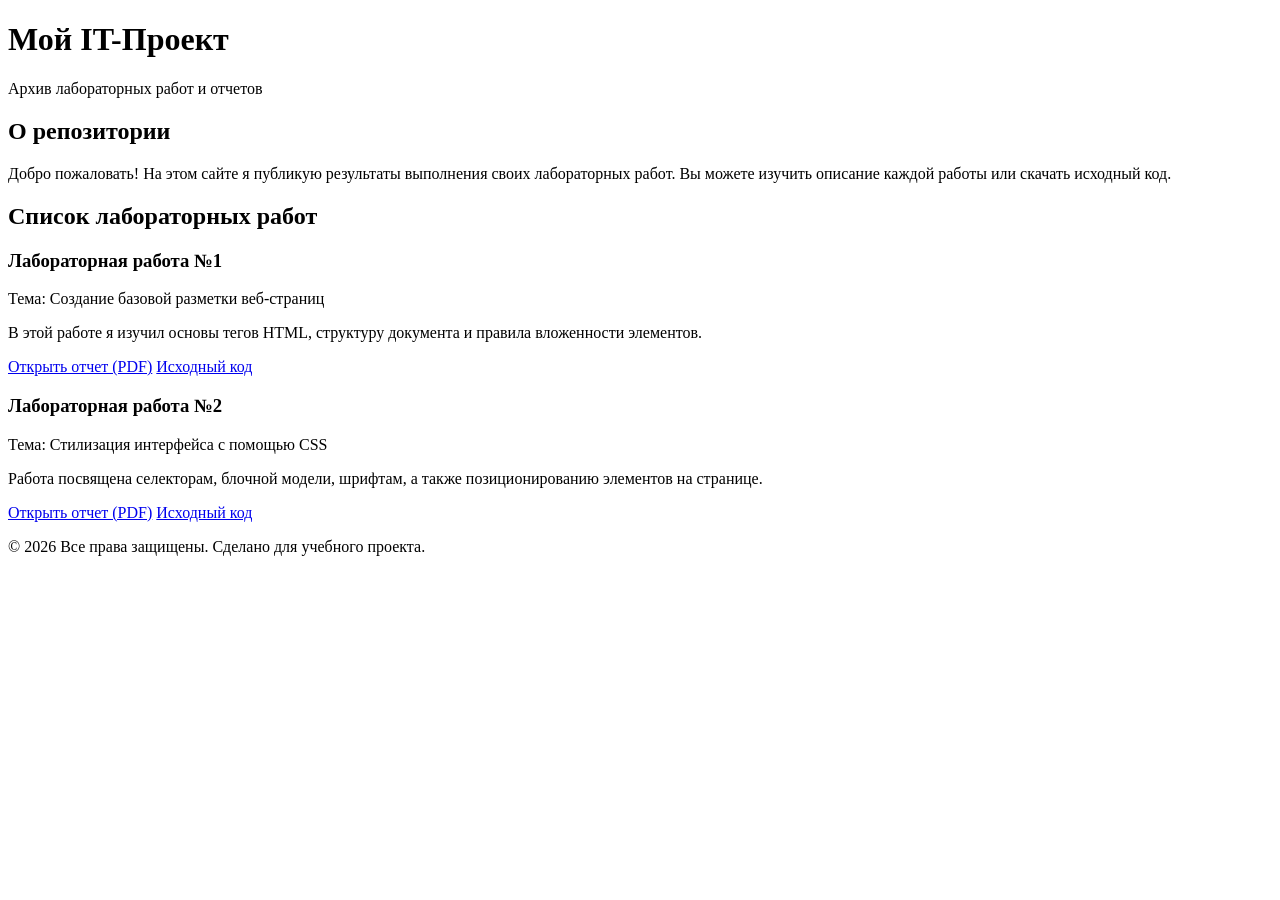
==== index.html @ a4ab3292 "Create index.html" ====
<!DOCTYPE html>
<html lang="ru">
<head>
    <meta charset="UTF-8">
    <meta name="viewport" content="width=device-width, initial-scale=1.0">
    <title>Мой проект: Лабораторные работы</title>
    <link rel="stylesheet" href="style.css">
</head>
<body>

    <!-- Шапка сайта -->
    <header>
        <div class="container">
            <h1>Мой IT-Проект</h1>
            <p>Архив лабораторных работ и отчетов</p>
        </div>
    </header>

    <!-- Основной контент -->
    <main class="container">
        
        <!-- Секция "О проекте" -->
        <section class="about">
            <h2>О репозитории</h2>
            <p>Добро пожаловать! На этом сайте я публикую результаты выполнения своих лабораторных работ. Вы можете изучить описание каждой работы или скачать исходный код.</p>
        </section>

        <!-- Список лабораторных -->
        <section class="labs-list">
            <h2>Список лабораторных работ</h2>
            
            <!-- Карточка Лабы №1 -->
            <div class="lab-card">
                <h3>Лабораторная работа №1</h3>
                <p class="lab-topic">Тема: Создание базовой разметки веб-страниц</p>
                <p>В этой работе я изучил основы тегов HTML, структуру документа и правила вложенности элементов.</p>
                <div class="lab-links">
                    <a href="labs/lab1/report.pdf" class="btn" target="_blank">Открыть отчет (PDF)</a>
                    <a href="https://github.com" class="btn btn-secondary" target="_blank">Исходный код</a>
                </div>
            </div>

            <!-- Карточка Лабы №2 -->
            <div class="lab-card">
                <h3>Лабораторная работа №2</h3>
                <p class="lab-topic">Тема: Стилизация интерфейса с помощью CSS</p>
                <p>Работа посвящена селекторам, блочной модели, шрифтам, а также позиционированию элементов на странице.</p>
                <div class="lab-links">
                    <a href="labs/lab2/report.pdf" class="btn" target="_blank">Открыть отчет (PDF)</a>
                    <a href="#" class="btn btn-secondary">Исходный код</a>
                </div>
            </div>

            <!-- Сюда можно добавлять новые карточки лаб по аналогии -->

        </section>
    </main>

    <!-- Подвал сайта -->
    <footer>
        <div class="container">
            <p>&copy; 2026 Все права защищены. Сделано для учебного проекта.</p>
        </div>
    </footer>

</body>
</html>
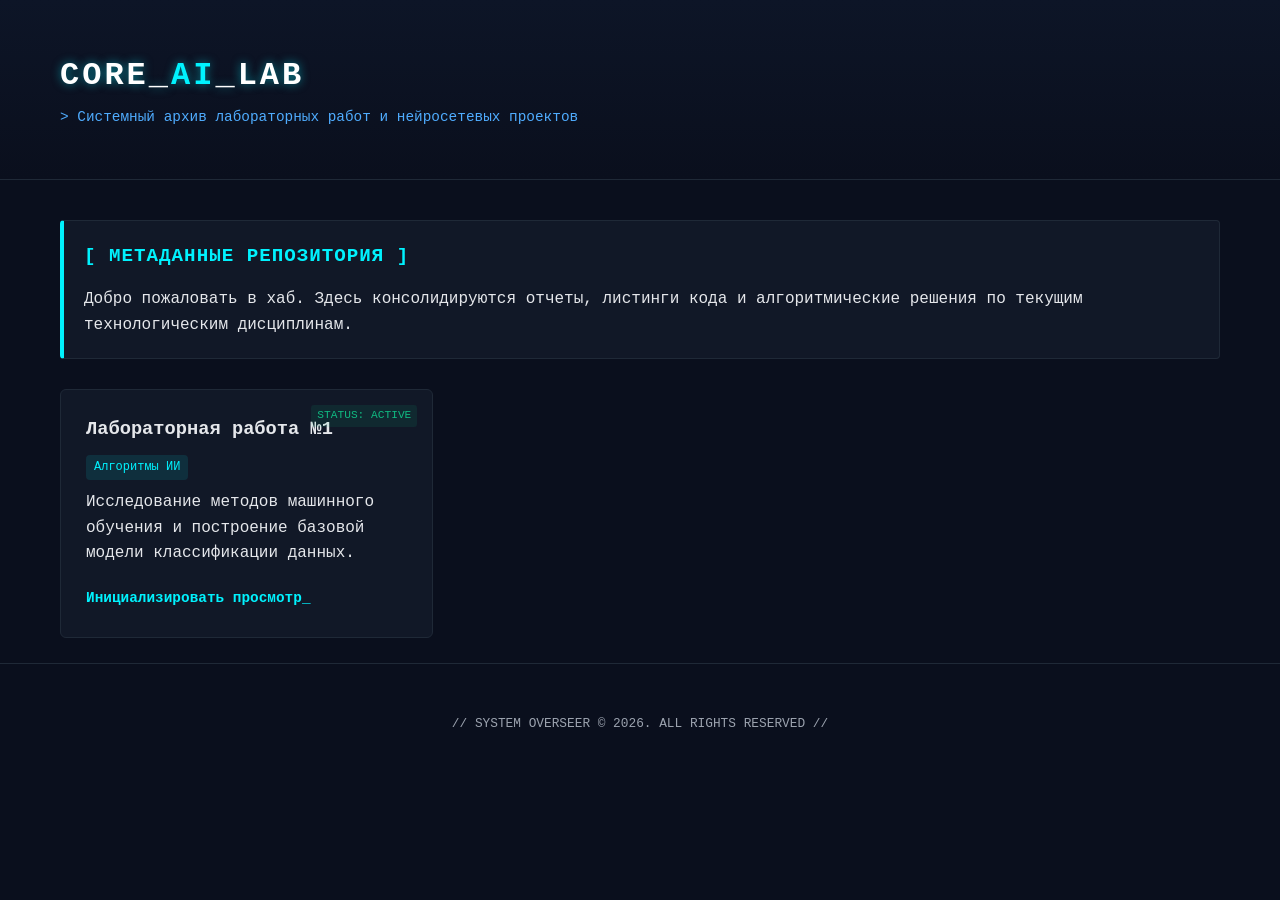
==== commit 330affd4: "Update index.html" ====
--- a/index.html
+++ b/index.html
@@ -3,63 +3,45 @@
 <head>
     <meta charset="UTF-8">
     <meta name="viewport" content="width=device-width, initial-scale=1.0">
-    <title>Мой проект: Лабораторные работы</title>
+    <title>AI & Tech Lab Hub</title>
     <link rel="stylesheet" href="style.css">
 </head>
 <body>
 
-    <!-- Шапка сайта -->
+    <!-- Анимированная фоновая сетка матрицы/ИИ (стилизуется в CSS) -->
+    <div class="bg-effects"></div>
+
     <header>
         <div class="container">
-            <h1>Мой IT-Проект</h1>
-            <p>Архив лабораторных работ и отчетов</p>
+            <div class="logo">CORE_<span>AI</span>_LAB</div>
+            <p class="subtitle">> Системный архив лабораторных работ и нейросетевых проектов</p>
         </div>
     </header>
 
-    <!-- Основной контент -->
     <main class="container">
-        
-        <!-- Секция "О проекте" -->
-        <section class="about">
-            <h2>О репозитории</h2>
-            <p>Добро пожаловать! На этом сайте я публикую результаты выполнения своих лабораторных работ. Вы можете изучить описание каждой работы или скачать исходный код.</p>
+        <section class="terminal-box">
+            <h2>[ МЕТАДАННЫЕ РЕПОЗИТОРИЯ ]</h2>
+            <p>Добро пожаловать в хаб. Здесь консолидируются отчеты, листинги кода и алгоритмические решения по текущим технологическим дисциплинам.</p>
         </section>
 
-        <!-- Список лабораторных -->
-        <section class="labs-list">
-            <h2>Список лабораторных работ</h2>
-            
-            <!-- Карточка Лабы №1 -->
-            <div class="lab-card">
+        <section class="labs-grid">
+            <!-- Лабораторная 1 -->
+            <div class="tech-card">
+                <div class="status-online">STATUS: ACTIVE</div>
                 <h3>Лабораторная работа №1</h3>
-                <p class="lab-topic">Тема: Создание базовой разметки веб-страниц</p>
-                <p>В этой работе я изучил основы тегов HTML, структуру документа и правила вложенности элементов.</p>
-                <div class="lab-links">
-                    <a href="labs/lab1/report.pdf" class="btn" target="_blank">Открыть отчет (PDF)</a>
-                    <a href="https://github.com" class="btn btn-secondary" target="_blank">Исходный код</a>
-                </div>
+                <span class="topic-badge">Алгоритмы ИИ</span>
+                <p>Исследование методов машинного обучения и построение базовой модели классификации данных.</p>
+                <!-- Ссылка ведет на отдельную страницу -->
+                <a href="lab1.html" class="tech-btn">Инициализировать просмотр_</a>
             </div>
 
-            <!-- Карточка Лабы №2 -->
-            <div class="lab-card">
-                <h3>Лабораторная работа №2</h3>
-                <p class="lab-topic">Тема: Стилизация интерфейса с помощью CSS</p>
-                <p>Работа посвящена селекторам, блочной модели, шрифтам, а также позиционированию элементов на странице.</p>
-                <div class="lab-links">
-                    <a href="labs/lab2/report.pdf" class="btn" target="_blank">Открыть отчет (PDF)</a>
-                    <a href="#" class="btn btn-secondary">Исходный код</a>
-                </div>
-            </div>
-
-            <!-- Сюда можно добавлять новые карточки лаб по аналогии -->
-
+            <!-- Новые карточки добавляются по аналогии ниже -->
         </section>
     </main>
 
-    <!-- Подвал сайта -->
     <footer>
         <div class="container">
-            <p>&copy; 2026 Все права защищены. Сделано для учебного проекта.</p>
+            <p>// SYSTEM OVERSEER © 2026. ALL RIGHTS RESERVED //</p>
         </div>
     </footer>
 
--- a/style.css
+++ b/style.css
@@ -0,0 +1,204 @@
+/* Переменные для быстрой смены цветов хакера/ИИ */
+:root {
+    --bg-dark: #0a0f1d;
+    --card-bg: #111827;
+    --neon-cyan: #00f2fe;
+    --neon-green: #4facfe;
+    --text-main: #e5e7eb;
+    --text-muted: #9ca3af;
+    --border-color: #1f2937;
+}
+
+* {
+    box-sizing: border-box;
+    margin: 0;
+    padding: 0;
+}
+
+body {
+    font-family: 'Courier New', Courier, monospace; /* Моноширинный шрифт для стиля кода */
+    background-color: var(--bg-dark);
+    color: var(--text-main);
+    line-height: 1.6;
+    overflow-x: hidden;
+}
+
+.container {
+    width: 95%;
+    max-width: 1200px;
+    margin: 0 auto;
+    padding: 20px;
+}
+
+/* Элементы шапки */
+header {
+    background: linear-gradient(180deg, #0d1527 0%, var(--bg-dark) 100%);
+    border-bottom: 1px solid var(--border-color);
+    padding: 30px 0;
+    position: relative;
+}
+
+.logo {
+    font-size: 2rem;
+    font-weight: bold;
+    letter-spacing: 3px;
+    color: #fff;
+    text-shadow: 0 0 10px rgba(0, 242, 254, 0.5);
+}
+
+.logo span {
+    color: var(--neon-cyan);
+}
+
+.subtitle {
+    color: var(--neon-green);
+    font-size: 0.9rem;
+    margin-top: 5px;
+}
+
+.back-link {
+    display: inline-block;
+    margin-top: 15px;
+    color: var(--text-muted);
+    text-decoration: none;
+    font-size: 0.85rem;
+}
+.back-link:hover {
+    color: var(--neon-cyan);
+}
+
+/* Терминал / Описание */
+.terminal-box {
+    background: var(--card-bg);
+    border: 1px solid var(--border-color);
+    border-left: 4px solid var(--neon-cyan);
+    padding: 20px;
+    border-radius: 4px;
+    margin: 20px 0;
+}
+
+h2 {
+    font-size: 1.2rem;
+    color: var(--neon-cyan);
+    margin-bottom: 15px;
+    letter-spacing: 1px;
+}
+
+/* Сетка карточек на главной */
+.labs-grid {
+    display: grid;
+    grid-template-columns: repeat(auto-fill, minmax(300px, 1fr));
+    gap: 20px;
+    margin-top: 30px;
+}
+
+.tech-card {
+    background: var(--card-bg);
+    border: 1px solid var(--border-color);
+    padding: 25px;
+    border-radius: 6px;
+    position: relative;
+    transition: all 0.3s ease;
+}
+
+.tech-card:hover {
+    transform: translateY(-5px);
+    border-color: var(--neon-cyan);
+    box-shadow: 0 0 15px rgba(0, 242, 254, 0.2);
+}
+
+.status-online {
+    position: absolute;
+    top: 15px;
+    right: 15px;
+    font-size: 0.7rem;
+    color: #10b981;
+    background: rgba(16, 185, 129, 0.1);
+    padding: 2px 6px;
+    border-radius: 3px;
+}
+
+.topic-badge {
+    display: inline-block;
+    font-size: 0.75rem;
+    background: rgba(0, 242, 254, 0.1);
+    color: var(--neon-cyan);
+    padding: 3px 8px;
+    border-radius: 4px;
+    margin: 10px 0;
+}
+
+.tech-btn {
+    display: inline-block;
+    margin-top: 20px;
+    color: var(--neon-cyan);
+    text-decoration: none;
+    font-weight: bold;
+    font-size: 0.9rem;
+}
+
+.tech-btn:hover {
+    text-decoration: underline;
+}
+
+/* Двухколоночный макет для внутренних страниц */
+.page-layout {
+    display: grid;
+    grid-template-columns: 1fr 1fr;
+    gap: 30px;
+    margin-top: 30px;
+}
+
+@media(max-width: 768px) {
+    .page-layout { grid-template-columns: 1fr; }
+}
+
+/* Раздел отчета */
+.report-block {
+    background: var(--card-bg);
+    border: 1px solid var(--border-color);
+    padding: 15px;
+    border-radius: 4px;
+    margin-bottom: 15px;
+}
+.report-block h3 {
+    font-size: 1rem;
+    color: var(--neon-green);
+    margin-bottom: 5px;
+}
+
+/* Раздел кода */
+.code-wrapper {
+    background: #05070f;
+    border: 1px solid var(--border-color);
+    border-radius: 6px;
+    overflow: hidden;
+}
+
+.code-header {
+    background: #0d111c;
+    padding: 10px 15px;
+    font-size: 0.8rem;
+    color: var(--text-muted);
+    border-bottom: 1px solid var(--border-color);
+}
+
+pre {
+    padding: 15px;
+    overflow-x: auto;
+}
+
+code {
+    color: #38bdf8;
+    font-size: 0.9rem;
+}
+
+/* Подвал */
+footer {
+    text-align: center;
+    padding: 30px 0;
+    color: var(--text-muted);
+    font-size: 0.8rem;
+    border-top: 1px solid var(--border-color);
+    margin-top: 5px;
+}
